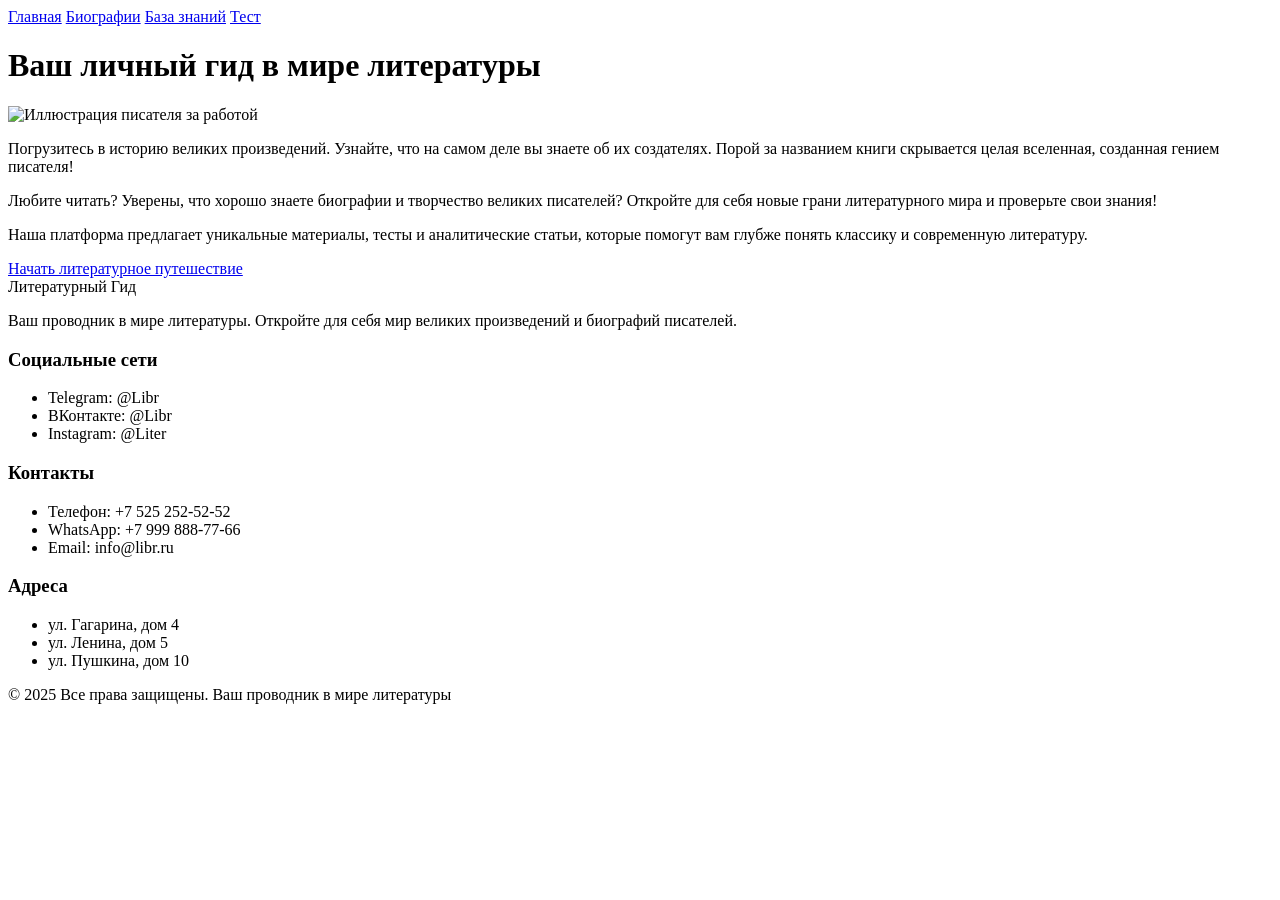
==== index.html @ 695255b5 "Add files via upload" ====
<!DOCTYPE html>
<html lang="ru">
<head>
  <meta charset="utf-8" />
  <meta name="viewport" content="width=device-width,initial-scale=1" />
  <title>Ваш личный гид в мире литературы</title>
  <!-- Подключение CSS файла -->
  <link rel="stylesheet" href="style.css">
  <!-- Мета-теги для SEO -->
  <meta name="description" content="Платформа для изучения литературы, тестов и аналитических статей о писателях и их произведениях">
  <meta name="keywords" content="литература, писатели, книги, тесты, литературный гид">
</head>
<body>
  <!-- Навигация -->
  <nav class="nav" aria-label="Главная навигация">
    <div class="nav-container">
      <div class="nav-inner">
        <a href="index.html">Главная</a>
         <a href="биографии.html">Биографии</a>
        <a href="база.html" class="active" aria-current="page">База знаний</a>
        <a href="тест.html">Тест</a>
      </div>
    </div>
  </nav>

  <!-- Основной контент -->
  <main class="main-container">
    <h1 class="title">Ваш личный гид в мире литературы</h1>

    <div class="content-card">
      <div class="content">
        <div class="portrait">
          <div class="img-wrap">
            <!-- Изображение остается в HTML -->
            <img src="https://avatars.mds.yandex.net/i?id=e82e25212ff44cf7fc9a5218b0ef8dfb_l-5454561-images-thumbs&n=13" 
                 alt="Иллюстрация писателя за работой">
          </div>
        </div>

        <div class="text">
          <p>Погрузитесь в историю великих произведений. Узнайте, что на самом деле вы знаете об их создателях. Порой за названием книги скрывается целая вселенная, созданная гением писателя!</p>

          <p>Любите читать? Уверены, что хорошо знаете биографии и творчество великих писателей? Откройте для себя новые грани литературного мира и проверьте свои знания!</p>

          <p>Наша платформа предлагает уникальные материалы, тесты и аналитические статьи, которые помогут вам глубже понять классику и современную литературу.</p>

          <a href="#tests" class="cta-button">Начать литературное путешествие</a>
        </div>
      </div>
    </div>
  </main>

  <!-- Футер - минималистичный без блоков -->
  <footer class="footer" role="contentinfo" aria-label="Контактная информация и социальные сети">
    <div class="footer-container">
      <!-- Верхняя часть футера -->
      <div class="footer-top">
        <!-- Логотип и описание -->
        <div class="footer-brand">
          <div class="footer-logo">
         Литературный Гид
          </div>
          <p class="footer-description">
            Ваш проводник в мире литературы. Откройте для себя мир великих произведений и биографий писателей.
          </p>
        </div>

        <!-- Информационные колонки -->
        <div class="footer-info">
          <!-- Социальные сети -->
          <div class="info-column">
            <h3 class="column-title">Социальные сети</h3>
            <ul class="column-list">
              <li>Telegram: @Libr</li>
              <li>ВКонтакте: @Libr</li>
              <li>Instagram: @Liter</li>
            </ul>
          </div>

          <!-- Контакты -->
          <div class="info-column">
            <h3 class="column-title">Контакты</h3>
            <ul class="column-list">
              <li class="contact-item">
            <span>Телефон: +7 525 252-52-52</span>
              </li>
              <li class="contact-item">
            <span>WhatsApp: +7 999 888-77-66</span>
              </li>
              <li class="contact-item">
            <span>Email: info@libr.ru</span>
              </li>
            </ul>
          </div>

          <!-- Адреса -->
          <div class="info-column">
            <h3 class="column-title">Адреса</h3>
            <ul class="column-list">
              <li class="address-item">
             <span>ул. Гагарина, дом 4</span>
              </li>
              <li class="address-item">
                <span>ул. Ленина, дом 5</span>
              </li>
              <li class="address-item">
               <span>ул. Пушкина, дом 10</span>
              </li>
            </ul>
          </div>
        </div>
      </div>

      <!-- Нижняя часть футера -->
      <div class="footer-bottom">
        <div class="copyright">
          © 2025 Все права защищены. Ваш проводник в мире литературы
        </div>
      </div>
    </div>
  </footer>
</body>
</html>
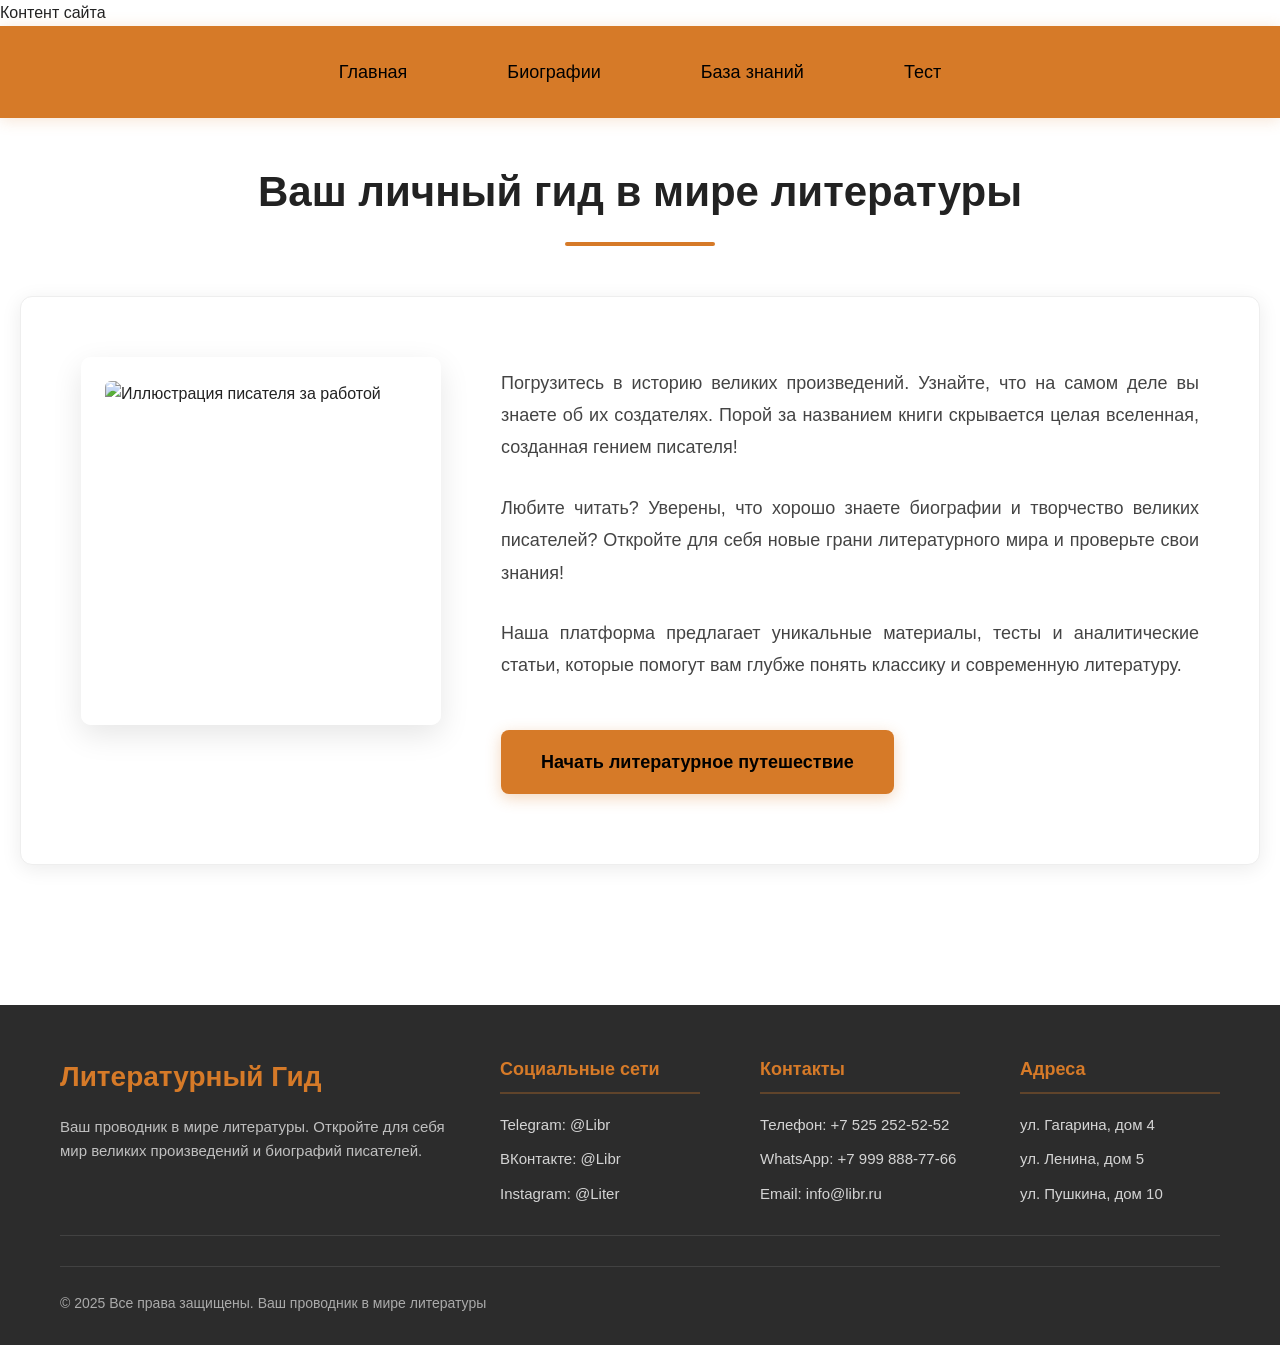
==== commit 20150ff6: "Update index.html" ====
--- a/index.html
+++ b/index.html
@@ -1,6 +1,106 @@
 <!DOCTYPE html>
 <html lang="ru">
 <head>
+  <head>
+    <meta charset="UTF-8">
+    <title>Заголовок страницы</title>
+    <!--В примере используется стиль reset.css. Вы можете использовать свое решение.-->
+    <link rel="stylesheet" href="https://cdnjs.cloudflare.com/ajax/libs/meyer-reset/2.0/reset.min.css">
+    <!--В примере используется библиотека js-cookie для работы с cookie. Вы можете использовать свое решение-->
+    <script type="text/javascript" src="https://cdnjs.cloudflare.com/ajax/libs/js-cookie/2.1.2/js.cookie.js"></script>
+    <style>
+        * {
+            box-sizing: border-box;
+        }
+        body {
+            width: 100%;
+            height: 100%;
+        }
+        .cookie-notification {
+            position: fixed;
+            background-color: rgba(0, 0, 0, .8);
+            bottom: 0;
+            width: 100%;
+            color: white;
+            padding: 15px;
+        }
+        .cookie-notification_hidden_yes {
+            display: none;
+        }
+        .cookie-notification__header {
+            margin-bottom: 10px;
+            font-size: 23px;
+        }
+        .cookie-notification__body {
+            margin-bottom: 10px;
+        }
+    </style>
+</head>
+<body>
+    Контент сайта
+    <div class="cookie-notification cookie-notification_hidden_yes">
+        <div class="cookie-notification__header">Предупреждение о сборе статистики</div>
+        <div class="cookie-notification__body">
+       <p>Этот сайт собирает статистику посещения и данные посетителей.</p>
+       <p>[Ссылка на Пользовательское соглашение вашего сайта или на Политику конфиденциальности вашего сайта]</p>
+        </div>
+        <div class="cookie-notification__buttons">
+            <button class="cookie-notification__button" id="yes">Я согласен</button>
+        </div>
+    </div>
+    <script type="text/javascript">
+        var messageElement = document.querySelector('.cookie-notification');
+        // Если нет cookies, то показываем плашку
+        if (!Cookies.get('agreement')) {
+            showMessage();
+        } else {
+            initCounter();
+        }
+        // Загружаем сам код счетчика сразу
+        (function(m,e,t,r,i,k,a){m[i]=m[i]||function(){(m[i].a=m[i].a||[]).push(arguments)};
+        m[i].l=1*new Date();k=e.createElement(t),a=e.getElementsByTagName(t)[0],k.async=1,k.src=r,a.parentNode.insertBefore(k,a)})
+        (window, document,'script','https://mc.yandex.ru/metrika/tag.js', 'ym')
+        // Функция добавляет класс к DOM-элементу. Вы можете использовать библиотеку jQuery или другой фреймворк
+        function addClass (o, c) {
+            var re = new RegExp("(^|\\s)" + c + "(\\s|$)", "g");
+            if (!o || re.test(o.className)) {
+                return;
+            }
+            o.className = (o.className + " " + c).replace(/\s+/g, " ").replace(/(^ | $)/g, "");
+        }
+        // Функция удаляет класс из DOM-элемента. Вы можете использовать библиотеку jQuery или другой фреймворк
+        function removeClass (o, c) {
+            var re = new RegExp('(^|\\s)' + c + '(\\s|$)', 'g');
+            if (!o) {
+                return;
+            }
+            o.className = o.className.replace(re, '$1').replace(/\s+/g, ' ').replace(/(^ | $)/g, '');
+        }
+        // Функция, которая прячет предупреждение
+        function hideMessage () {
+            addClass(messageElement, 'cookie-notification_hidden_yes');
+        }
+        // Функция, которая показывает предупреждение
+        function showMessage () {
+            removeClass(messageElement, 'cookie-notification_hidden_yes');
+        }
+        function saveAnswer () {
+            // Прячем предупреждение
+            hideMessage();
+
+            // Ставим cookies
+            Cookies.set('agreement', '1');
+        }
+        function initCounter () {
+            ym(XXXX, 'init', {});
+            saveAnswer();
+        }
+        // Нажатие кнопки "Я согласен"
+        document.querySelector('#yes').addEventListener('click', function () {
+            initCounter();
+        });
+    </script>
+</body>
   <meta charset="utf-8" />
   <meta name="viewport" content="width=device-width,initial-scale=1" />
   <title>Ваш личный гид в мире литературы</title>
@@ -120,4 +220,5 @@
     </div>
   </footer>
 </body>
-</html>+
+</html>
--- a/style.css
+++ b/style.css
@@ -0,0 +1,528 @@
+/* Reset and Base Styles */
+* {
+  margin: 0;
+  padding: 0;
+  box-sizing: border-box;
+}
+
+html, body {
+  width: 100%;
+  min-height: 100vh;
+  font-family: "Helvetica Neue", Arial, sans-serif;
+  background: #ffffff;
+  color: #222;
+  line-height: 1.6;
+}
+
+/* Навигация */
+.nav {
+  background: #d67a28;
+  color: #fff;
+  width: 100%;
+  padding: 22px 0;
+  font-weight: 600;
+  box-shadow: 0 2px 15px rgba(214, 122, 40, 0.2);
+  position: sticky;
+  top: 0;
+  z-index: 100;
+}
+
+.nav-container {
+  max-width: 1400px;
+  margin: 0 auto;
+  padding: 0 20px;
+}
+
+.nav-inner {
+  display: flex;
+  justify-content: center;
+  gap: 60px;
+}
+
+.nav a {
+  color: #000;
+  text-decoration: none;
+  font-size: 18px;
+  padding: 10px 20px;
+  border-radius: 8px;
+  transition: all 0.3s ease;
+  position: relative;
+  font-weight: 500;
+}
+
+.nav a:hover {
+  background: rgba(255, 255, 255, 0.25);
+  transform: translateY(-2px);
+}
+
+.nav a::after {
+  content: '';
+  position: absolute;
+  bottom: 0;
+  left: 50%;
+  width: 0;
+  height: 3px;
+  background: #000;
+  transition: all 0.3s ease;
+  transform: translateX(-50%);
+}
+
+.nav a:hover::after {
+  width: 80%;
+}
+
+/* Основной контент */
+.main-container {
+  max-width: 1400px;
+  margin: 0 auto;
+  padding: 40px 20px;
+  width: 100%;
+}
+
+/* Заголовок */
+.title {
+  text-align: center;
+  margin-bottom: 50px;
+  font-size: 42px;
+  font-weight: 700;
+  color: #222;
+  position: relative;
+  padding-bottom: 20px;
+}
+
+.title::after {
+  content: '';
+  position: absolute;
+  bottom: 0;
+  left: 50%;
+  transform: translateX(-50%);
+  width: 150px;
+  height: 4px;
+  background: #d67a28;
+  border-radius: 2px;
+}
+
+/* Карточка с контентом */
+.content-card {
+  background: #ffffff;
+  padding: 60px;
+  border-radius: 12px;
+  box-shadow: 0 4px 20px rgba(0, 0, 0, 0.08);
+  transition: transform 0.3s ease;
+  margin-bottom: 40px;
+  border: 1px solid #eee;
+}
+
+.content-card:hover {
+  transform: translateY(-5px);
+  box-shadow: 0 8px 30px rgba(0, 0, 0, 0.12);
+}
+
+/* Контейнер контента */
+.content {
+  display: flex;
+  gap: 60px;
+  width: 100%;
+  align-items: flex-start;
+}
+
+/* Блок с изображением */
+.portrait {
+  flex-shrink: 0;
+  width: 360px;
+  display: flex;
+  justify-content: center;
+  align-items: flex-start;
+}
+
+.img-wrap {
+  background: transparent;
+  padding: 16px;
+  border: 8px solid #ffffff;
+  box-shadow: 0 10px 30px rgba(0, 0, 0, 0.1);
+  border-radius: 10px;
+  transition: all 0.4s ease;
+  overflow: hidden;
+}
+
+.img-wrap:hover {
+  transform: rotate(-1deg);
+  box-shadow: 0 15px 40px rgba(0, 0, 0, 0.15);
+}
+
+.portrait img {
+  display: block;
+  width: 320px;
+  height: 320px;
+  object-fit: cover;
+  border-radius: 6px;
+  transition: transform 0.5s ease;
+}
+
+.img-wrap:hover img {
+  transform: scale(1.05);
+}
+
+/* Текстовая часть */
+.text {
+  flex: 1;
+  font-size: 19px;
+  line-height: 1.8;
+  color: #444;
+  padding: 10px 0;
+}
+
+.text p {
+  margin-bottom: 28px;
+  text-align: justify;
+  font-size: 18px;
+}
+
+/* Кнопка */
+.cta-button {
+  display: inline-block;
+  background: #d67a28;
+  color: #000;
+  padding: 16px 40px;
+  font-size: 18px;
+  font-weight: 600;
+  text-decoration: none;
+  border-radius: 8px;
+  border: none;
+  cursor: pointer;
+  transition: all 0.3s ease;
+  margin-top: 20px;
+  box-shadow: 0 4px 15px rgba(214, 122, 40, 0.3);
+}
+
+.cta-button:hover {
+  background: #e88a38;
+  transform: translateY(-3px);
+  box-shadow: 0 6px 20px rgba(214, 122, 40, 0.4);
+}
+
+/* Футер - минималистичный дизайн без блоков */
+.footer {
+  background: #2c2c2c;
+  color: #fff;
+  width: 100%;
+  padding: 50px 0 30px;
+  margin-top: 60px;
+  font-size: 15px;
+}
+
+.footer-container {
+  max-width: 1200px;
+  margin: 0 auto;
+  padding: 0 20px;
+  width: 100%;
+}
+
+/* Верхняя часть футера */
+.footer-top {
+  display: flex;
+  justify-content: space-between;
+  align-items: flex-start;
+  padding-bottom: 30px;
+  border-bottom: 1px solid rgba(255, 255, 255, 0.1);
+  margin-bottom: 30px;
+  flex-wrap: wrap;
+  gap: 40px;
+}
+
+/* Логотип и описание */
+.footer-brand {
+  flex: 1;
+  min-width: 300px;
+}
+
+.footer-logo {
+  font-size: 28px;
+  font-weight: 700;
+  color: #d67a28;
+  margin-bottom: 15px;
+  display: flex;
+  align-items: center;
+  gap: 10px;
+}
+
+.footer-description {
+  color: rgba(255, 255, 255, 0.7);
+  line-height: 1.6;
+  max-width: 400px;
+}
+
+/* Информационные колонки */
+.footer-info {
+  display: flex;
+  gap: 60px;
+  flex-wrap: wrap;
+}
+
+.info-column {
+  min-width: 200px;
+}
+
+.column-title {
+  color: #d67a28;
+  font-size: 18px;
+  font-weight: 600;
+  margin-bottom: 20px;
+  padding-bottom: 8px;
+  border-bottom: 2px solid rgba(214, 122, 40, 0.3);
+}
+
+.column-list {
+  list-style: none;
+}
+
+.column-list li {
+  margin-bottom: 12px;
+  color: rgba(255, 255, 255, 0.8);
+  line-height: 1.5;
+}
+
+.column-list li:last-child {
+  margin-bottom: 0;
+}
+
+.column-list li i {
+  margin-right: 8px;
+  color: #d67a28;
+}
+
+/* Социальные сети */
+.social-section {
+  margin-top: 10px;
+}
+
+.social-links {
+  display: flex;
+  gap: 12px;
+  margin-top: 15px;
+}
+
+.social-link {
+  color: rgba(255, 255, 255, 0.8);
+  text-decoration: none;
+  transition: all 0.3s ease;
+}
+
+.social-link:hover {
+  color: #d67a28;
+  transform: translateY(-2px);
+}
+
+/* Контакты и адреса */
+.contact-item, .address-item {
+  display: flex;
+  align-items: flex-start;
+  margin-bottom: 12px;
+}
+
+.contact-item i, .address-item i {
+  margin-right: 10px;
+  color: #d67a28;
+  min-width: 20px;
+}
+
+/* Нижняя часть футера */
+.footer-bottom {
+  display: flex;
+  justify-content: space-between;
+  align-items: center;
+  padding-top: 25px;
+  border-top: 1px solid rgba(255, 255, 255, 0.1);
+  flex-wrap: wrap;
+  gap: 20px;
+}
+
+.copyright {
+  color: rgba(255, 255, 255, 0.6);
+  font-size: 14px;
+}
+
+.footer-menu {
+  display: flex;
+  gap: 25px;
+}
+
+.footer-menu a {
+  color: rgba(255, 255, 255, 0.7);
+  text-decoration: none;
+  font-size: 14px;
+  transition: all 0.3s ease;
+}
+
+.footer-menu a:hover {
+  color: #d67a28;
+}
+
+/* Адаптивность */
+@media (max-width: 1200px) {
+  .content {
+    flex-direction: column;
+    align-items: center;
+    gap: 40px;
+  }
+  
+  .portrait {
+    width: 100%;
+    justify-content: center;
+  }
+  
+  .img-wrap {
+    max-width: 400px;
+  }
+  
+  .portrait img {
+    width: 100%;
+    height: auto;
+    max-height: 400px;
+  }
+  
+  .text {
+    text-align: center;
+  }
+  
+  .text p {
+    text-align: center;
+  }
+  
+  .footer-top {
+    flex-direction: column;
+  }
+  
+  .footer-info {
+    width: 100%;
+    justify-content: space-between;
+  }
+}
+
+@media (max-width: 992px) {
+  .nav-inner {
+    gap: 30px;
+    flex-wrap: wrap;
+  }
+  
+  .content-card {
+    padding: 40px 30px;
+  }
+  
+  .title {
+    font-size: 36px;
+  }
+  
+  .nav a {
+    font-size: 16px;
+    padding: 8px 16px;
+  }
+}
+
+@media (max-width: 768px) {
+  .nav-inner {
+    flex-direction: column;
+    gap: 15px;
+    align-items: center;
+  }
+  
+  .nav a {
+    width: 200px;
+    text-align: center;
+  }
+  
+  .content-card {
+    padding: 30px 20px;
+  }
+  
+  .title {
+    font-size: 32px;
+    margin-bottom: 30px;
+  }
+  
+  .text {
+    font-size: 17px;
+  }
+  
+  .text p {
+    font-size: 17px;
+  }
+  
+  .img-wrap {
+    padding: 12px;
+  }
+  
+  .portrait img {
+    max-height: 350px;
+  }
+  
+  .cta-button {
+    width: 100%;
+    padding: 18px;
+    font-size: 17px;
+  }
+  
+  .footer {
+    padding: 40px 0 25px;
+    margin-top: 40px;
+  }
+  
+  .footer-info {
+    flex-direction: column;
+    gap: 30px;
+  }
+  
+  .info-column {
+    min-width: 100%;
+  }
+  
+  .footer-bottom {
+    flex-direction: column;
+    text-align: center;
+    gap: 15px;
+  }
+  
+  .footer-menu {
+    justify-content: center;
+    flex-wrap: wrap;
+  }
+}
+
+@media (max-width: 576px) {
+  .title {
+    font-size: 28px;
+  }
+  
+  .content-card {
+    padding: 25px 15px;
+  }
+  
+  .main-container {
+    padding: 30px 15px;
+  }
+  
+  .nav-container {
+    padding: 0 15px;
+  }
+  
+  .footer {
+    padding: 35px 0 20px;
+    font-size: 14px;
+  }
+  
+  .footer-logo {
+    font-size: 24px;
+  }
+  
+  .column-title {
+    font-size: 16px;
+  }
+  
+  .footer-menu a {
+    font-size: 13px;
+  }
+  
+  .copyright {
+    font-size: 13px;
+  }
+}
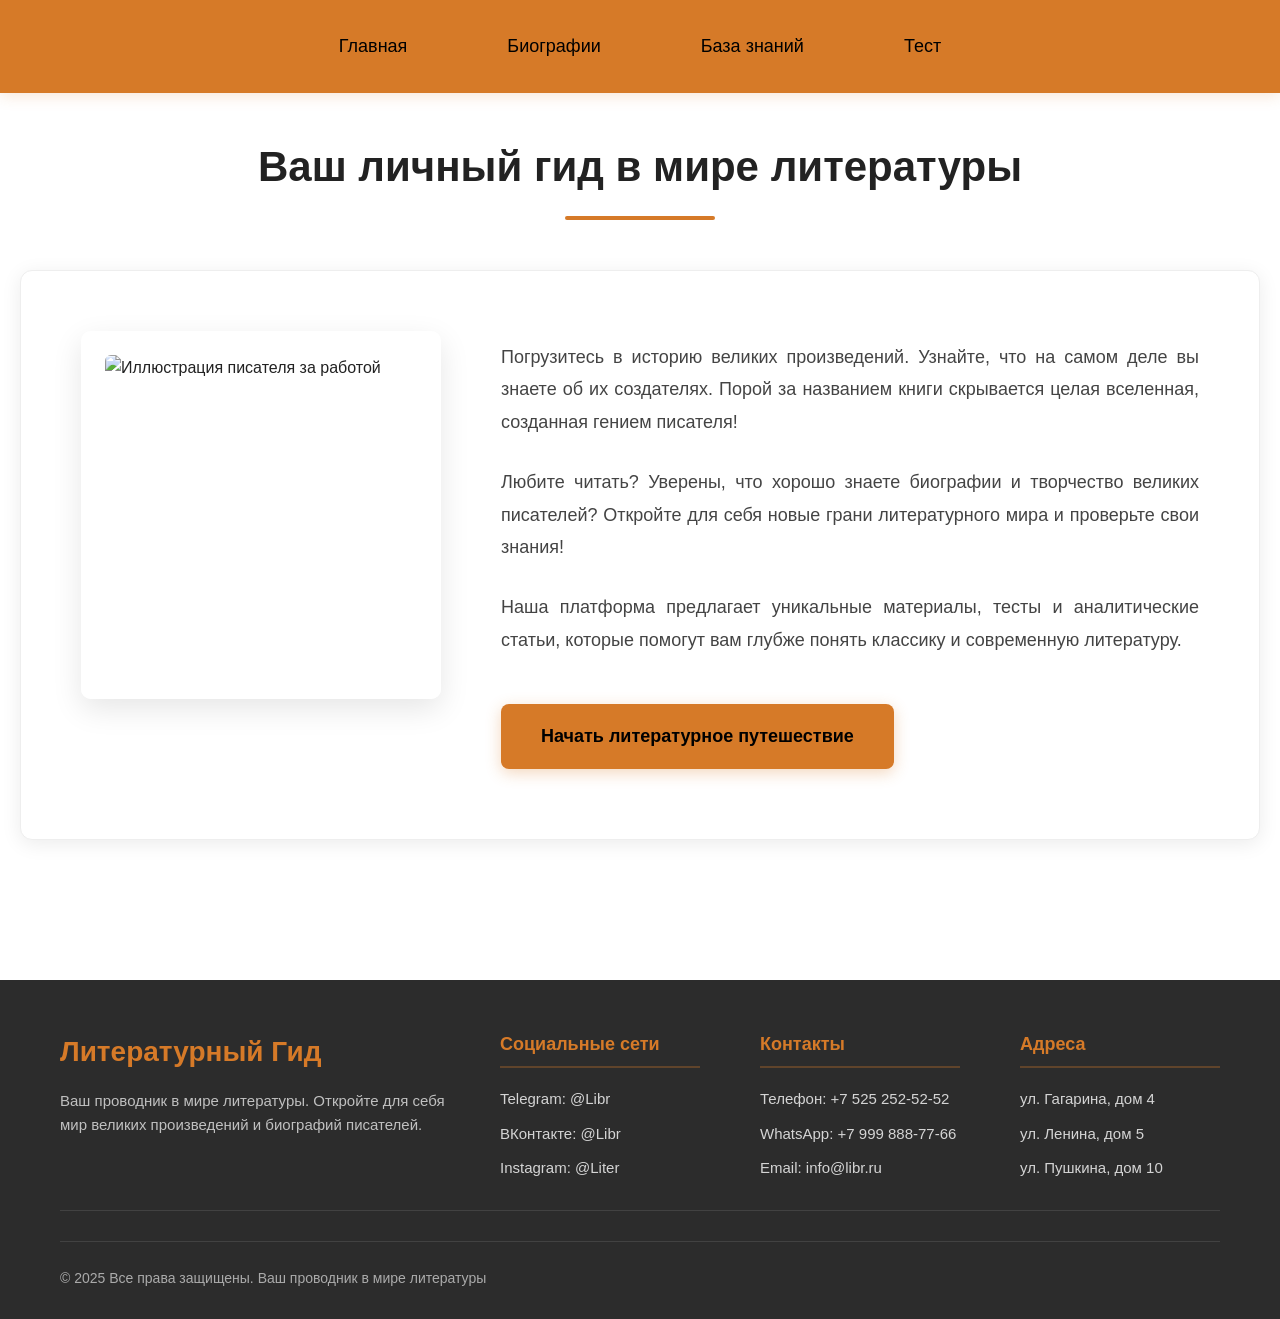
==== commit 66213c95: "Update index.html" ====
--- a/index.html
+++ b/index.html
@@ -1,106 +1,6 @@
 <!DOCTYPE html>
 <html lang="ru">
 <head>
-  <head>
-    <meta charset="UTF-8">
-    <title>Заголовок страницы</title>
-    <!--В примере используется стиль reset.css. Вы можете использовать свое решение.-->
-    <link rel="stylesheet" href="https://cdnjs.cloudflare.com/ajax/libs/meyer-reset/2.0/reset.min.css">
-    <!--В примере используется библиотека js-cookie для работы с cookie. Вы можете использовать свое решение-->
-    <script type="text/javascript" src="https://cdnjs.cloudflare.com/ajax/libs/js-cookie/2.1.2/js.cookie.js"></script>
-    <style>
-        * {
-            box-sizing: border-box;
-        }
-        body {
-            width: 100%;
-            height: 100%;
-        }
-        .cookie-notification {
-            position: fixed;
-            background-color: rgba(0, 0, 0, .8);
-            bottom: 0;
-            width: 100%;
-            color: white;
-            padding: 15px;
-        }
-        .cookie-notification_hidden_yes {
-            display: none;
-        }
-        .cookie-notification__header {
-            margin-bottom: 10px;
-            font-size: 23px;
-        }
-        .cookie-notification__body {
-            margin-bottom: 10px;
-        }
-    </style>
-</head>
-<body>
-    Контент сайта
-    <div class="cookie-notification cookie-notification_hidden_yes">
-        <div class="cookie-notification__header">Предупреждение о сборе статистики</div>
-        <div class="cookie-notification__body">
-       <p>Этот сайт собирает статистику посещения и данные посетителей.</p>
-       <p>[Ссылка на Пользовательское соглашение вашего сайта или на Политику конфиденциальности вашего сайта]</p>
-        </div>
-        <div class="cookie-notification__buttons">
-            <button class="cookie-notification__button" id="yes">Я согласен</button>
-        </div>
-    </div>
-    <script type="text/javascript">
-        var messageElement = document.querySelector('.cookie-notification');
-        // Если нет cookies, то показываем плашку
-        if (!Cookies.get('agreement')) {
-            showMessage();
-        } else {
-            initCounter();
-        }
-        // Загружаем сам код счетчика сразу
-        (function(m,e,t,r,i,k,a){m[i]=m[i]||function(){(m[i].a=m[i].a||[]).push(arguments)};
-        m[i].l=1*new Date();k=e.createElement(t),a=e.getElementsByTagName(t)[0],k.async=1,k.src=r,a.parentNode.insertBefore(k,a)})
-        (window, document,'script','https://mc.yandex.ru/metrika/tag.js', 'ym')
-        // Функция добавляет класс к DOM-элементу. Вы можете использовать библиотеку jQuery или другой фреймворк
-        function addClass (o, c) {
-            var re = new RegExp("(^|\\s)" + c + "(\\s|$)", "g");
-            if (!o || re.test(o.className)) {
-                return;
-            }
-            o.className = (o.className + " " + c).replace(/\s+/g, " ").replace(/(^ | $)/g, "");
-        }
-        // Функция удаляет класс из DOM-элемента. Вы можете использовать библиотеку jQuery или другой фреймворк
-        function removeClass (o, c) {
-            var re = new RegExp('(^|\\s)' + c + '(\\s|$)', 'g');
-            if (!o) {
-                return;
-            }
-            o.className = o.className.replace(re, '$1').replace(/\s+/g, ' ').replace(/(^ | $)/g, '');
-        }
-        // Функция, которая прячет предупреждение
-        function hideMessage () {
-            addClass(messageElement, 'cookie-notification_hidden_yes');
-        }
-        // Функция, которая показывает предупреждение
-        function showMessage () {
-            removeClass(messageElement, 'cookie-notification_hidden_yes');
-        }
-        function saveAnswer () {
-            // Прячем предупреждение
-            hideMessage();
-
-            // Ставим cookies
-            Cookies.set('agreement', '1');
-        }
-        function initCounter () {
-            ym(XXXX, 'init', {});
-            saveAnswer();
-        }
-        // Нажатие кнопки "Я согласен"
-        document.querySelector('#yes').addEventListener('click', function () {
-            initCounter();
-        });
-    </script>
-</body>
   <meta charset="utf-8" />
   <meta name="viewport" content="width=device-width,initial-scale=1" />
   <title>Ваш личный гид в мире литературы</title>
@@ -222,3 +122,4 @@
 </body>
 
 </html>
+
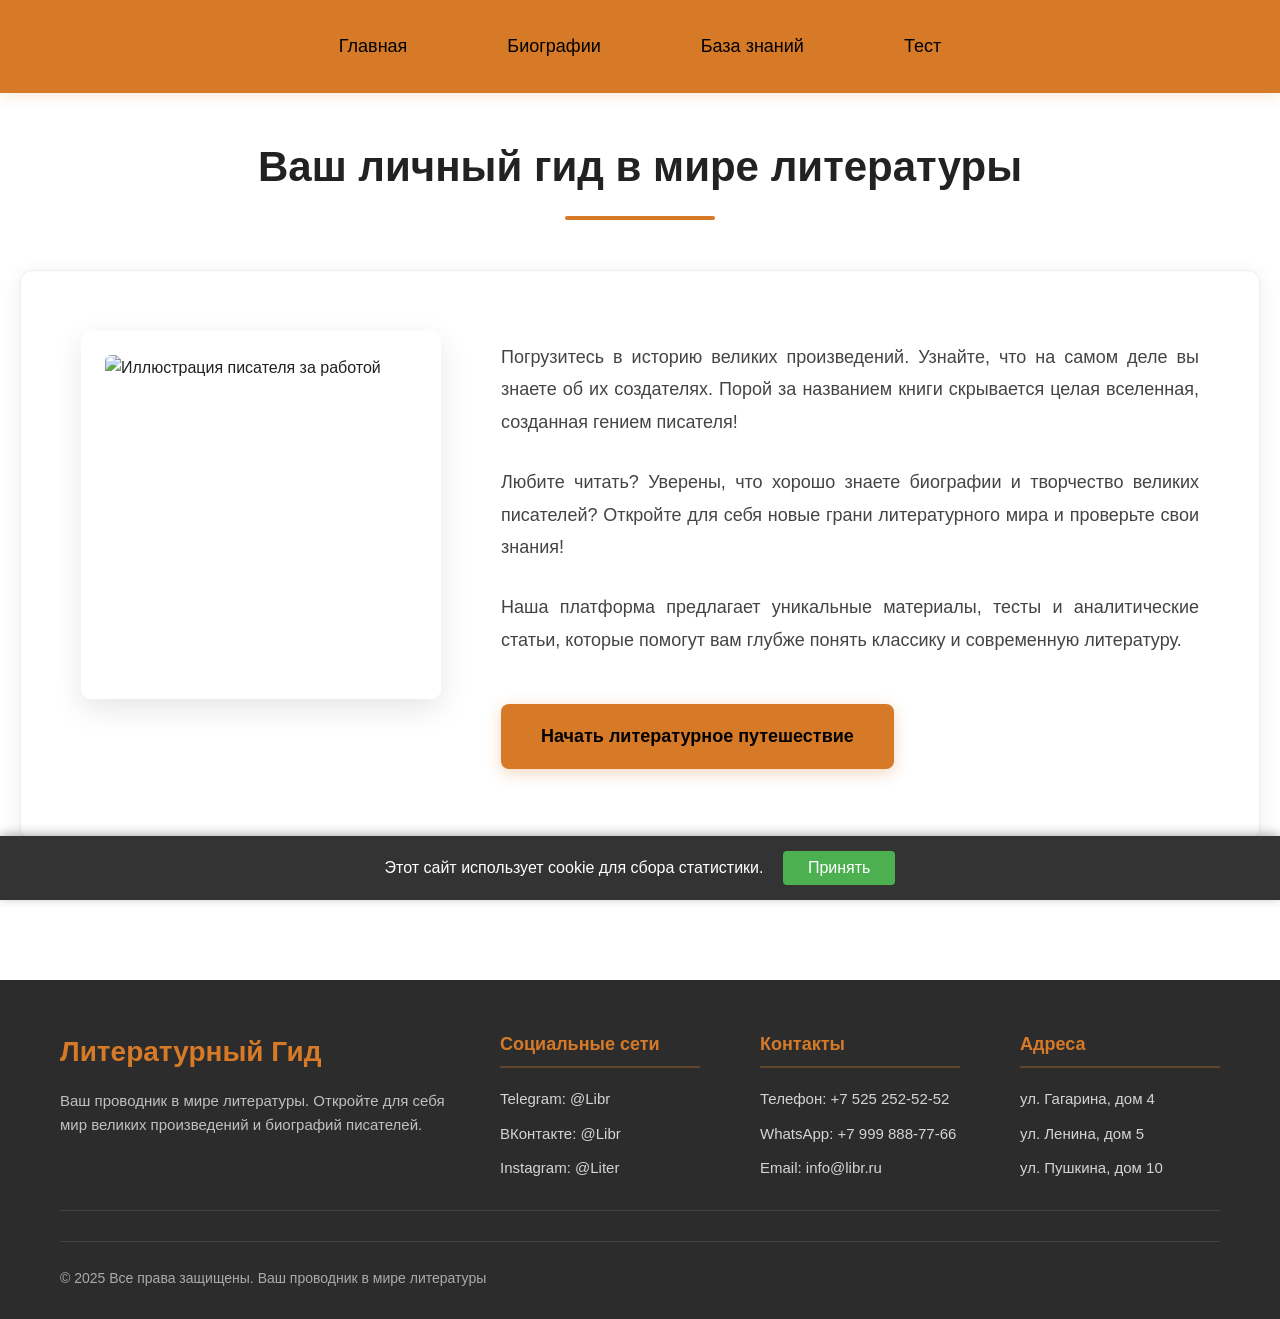
==== commit f2d6152f: "Update index.html" ====
--- a/index.html
+++ b/index.html
@@ -9,6 +9,40 @@
   <!-- Мета-теги для SEO -->
   <meta name="description" content="Платформа для изучения литературы, тестов и аналитических статей о писателях и их произведениях">
   <meta name="keywords" content="литература, писатели, книги, тесты, литературный гид">
+  <style>
+    /* Простые стили для уведомления */
+    .cookie-banner {
+      position: fixed;
+      bottom: 0;
+      left: 0;
+      right: 0;
+      background: #333;
+      color: white;
+      padding: 15px;
+      text-align: center;
+      z-index: 1000;
+      box-shadow: 0 -2px 10px rgba(0,0,0,0.3);
+    }
+    
+    .cookie-banner button {
+      background: #4CAF50;
+      color: white;
+      border: none;
+      padding: 8px 25px;
+      margin-left: 15px;
+      border-radius: 4px;
+      cursor: pointer;
+      font-size: 16px;
+    }
+    
+    .cookie-banner button:hover {
+      background: #45a049;
+    }
+    
+    .cookie-banner.hidden {
+      display: none;
+    }
+  </style>
 </head>
 <body>
   <!-- Навигация -->
@@ -119,7 +153,24 @@
       </div>
     </div>
   </footer>
+
+  <!-- Простое уведомление о cookie -->
+  <div id="cookieBanner" class="cookie-banner">
+    <span>Этот сайт использует cookie для сбора статистики.</span>
+    <button onclick="acceptCookies()">Принять</button>
+  </div>
+
+  <script>
+    function acceptCookies() {
+      document.getElementById('cookieBanner').classList.add('hidden');
+      // Можно сохранить в localStorage, чтобы больше не показывать
+      localStorage.setItem('cookiesAccepted', 'true');
+    }
+    
+    // Проверяем, принимал ли пользователь cookie раньше
+    if (localStorage.getItem('cookiesAccepted') === 'true') {
+      document.getElementById('cookieBanner').classList.add('hidden');
+    }
+  </script>
 </body>
-
 </html>
-
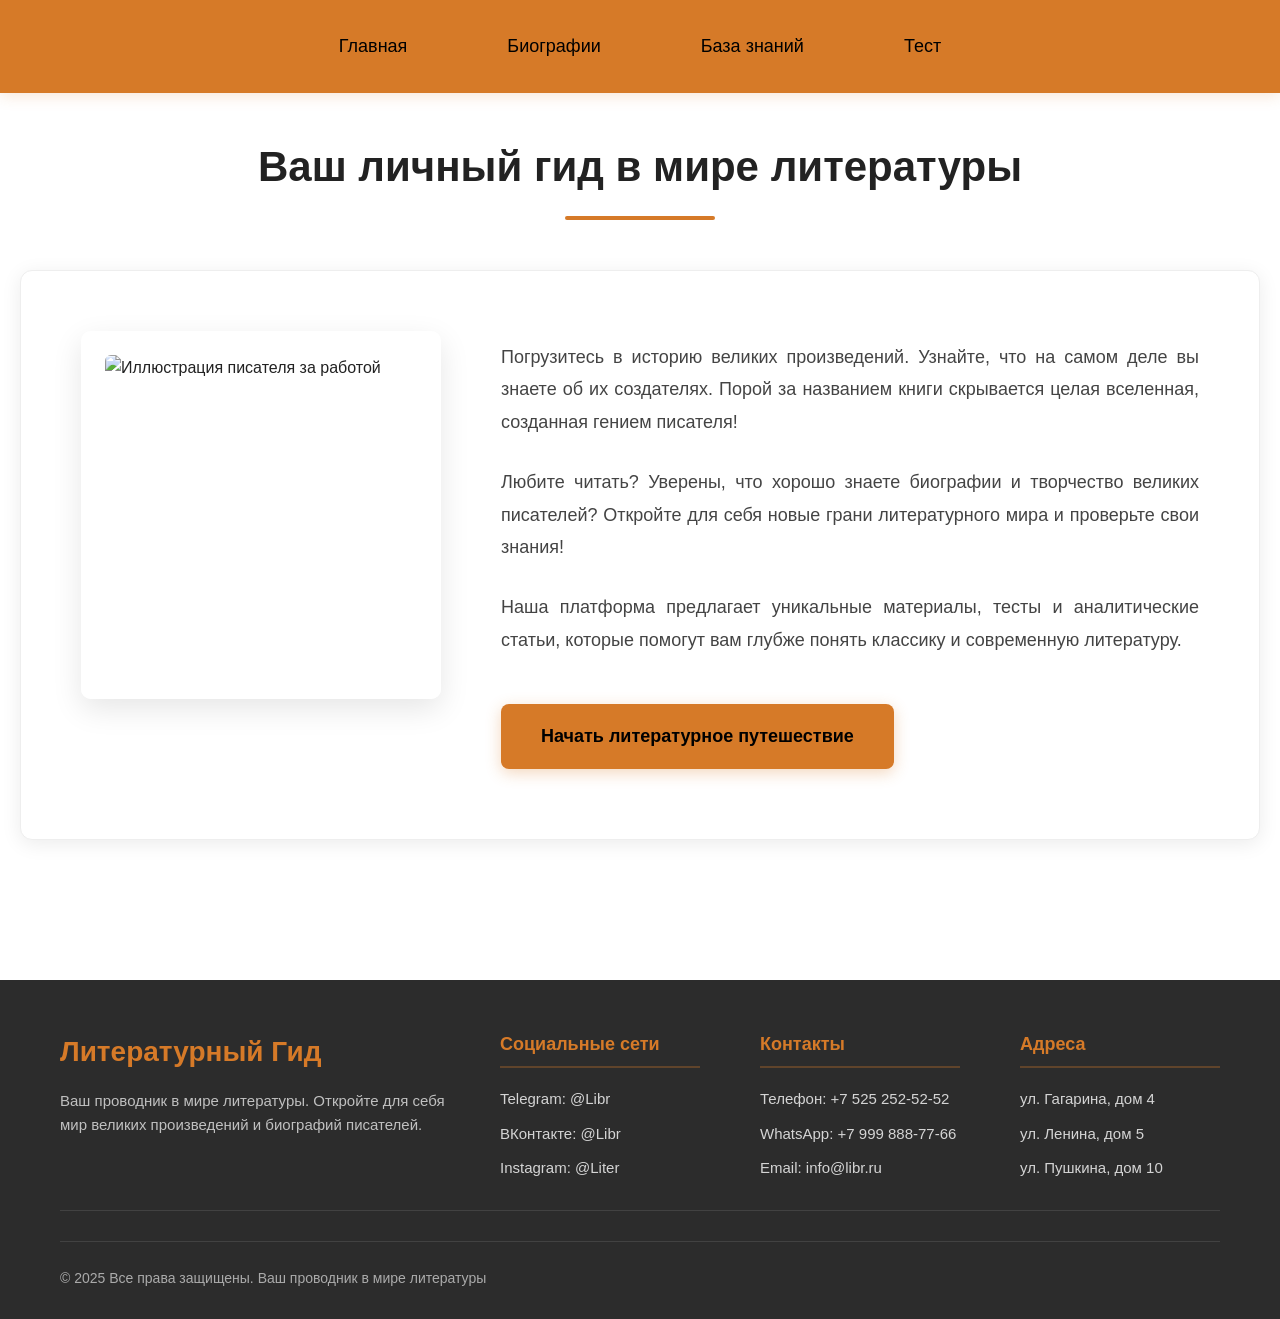
==== commit 006ed87d: "Update index.html" ====
--- a/index.html
+++ b/index.html
@@ -9,40 +9,6 @@
   <!-- Мета-теги для SEO -->
   <meta name="description" content="Платформа для изучения литературы, тестов и аналитических статей о писателях и их произведениях">
   <meta name="keywords" content="литература, писатели, книги, тесты, литературный гид">
-  <style>
-    /* Простые стили для уведомления */
-    .cookie-banner {
-      position: fixed;
-      bottom: 0;
-      left: 0;
-      right: 0;
-      background: #333;
-      color: white;
-      padding: 15px;
-      text-align: center;
-      z-index: 1000;
-      box-shadow: 0 -2px 10px rgba(0,0,0,0.3);
-    }
-    
-    .cookie-banner button {
-      background: #4CAF50;
-      color: white;
-      border: none;
-      padding: 8px 25px;
-      margin-left: 15px;
-      border-radius: 4px;
-      cursor: pointer;
-      font-size: 16px;
-    }
-    
-    .cookie-banner button:hover {
-      background: #45a049;
-    }
-    
-    .cookie-banner.hidden {
-      display: none;
-    }
-  </style>
 </head>
 <body>
   <!-- Навигация -->
@@ -153,24 +119,5 @@
       </div>
     </div>
   </footer>
-
-  <!-- Простое уведомление о cookie -->
-  <div id="cookieBanner" class="cookie-banner">
-    <span>Этот сайт использует cookie для сбора статистики.</span>
-    <button onclick="acceptCookies()">Принять</button>
-  </div>
-
-  <script>
-    function acceptCookies() {
-      document.getElementById('cookieBanner').classList.add('hidden');
-      // Можно сохранить в localStorage, чтобы больше не показывать
-      localStorage.setItem('cookiesAccepted', 'true');
-    }
-    
-    // Проверяем, принимал ли пользователь cookie раньше
-    if (localStorage.getItem('cookiesAccepted') === 'true') {
-      document.getElementById('cookieBanner').classList.add('hidden');
-    }
-  </script>
 </body>
 </html>
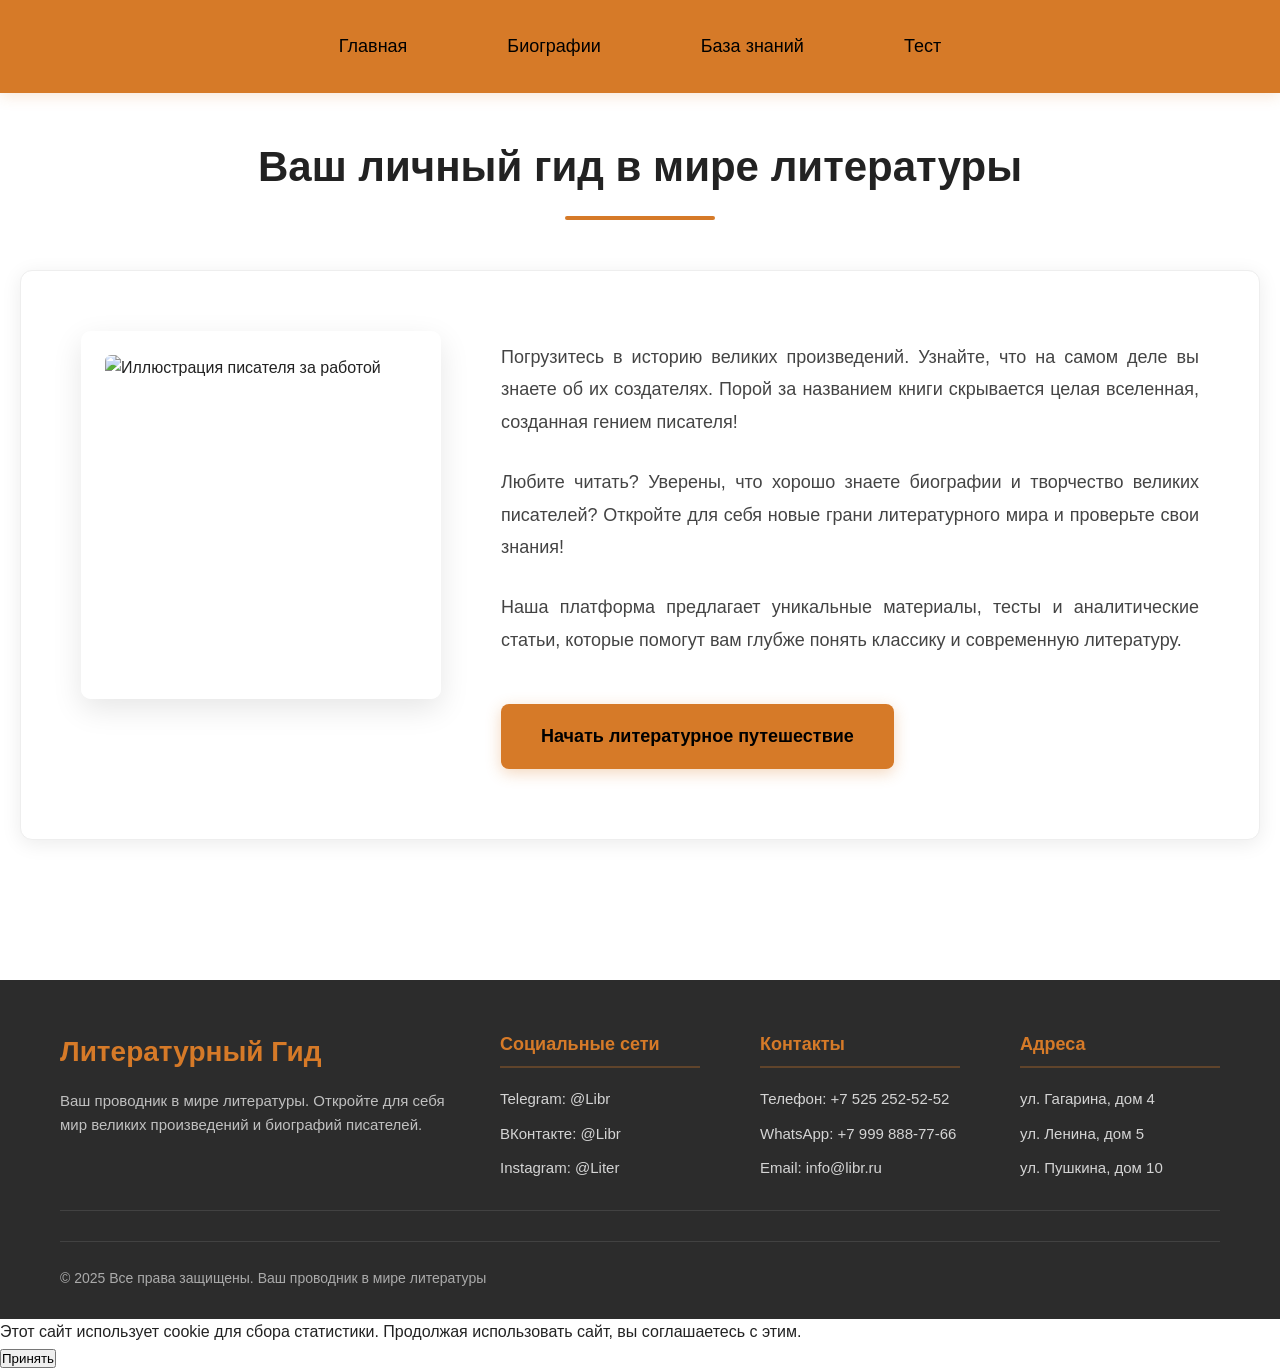
==== commit 238e6e3e: "Update index.html" ====
--- a/index.html
+++ b/index.html
@@ -50,7 +50,7 @@
     </div>
   </main>
 
-  <!-- Футер - минималистичный без блоков -->
+  <!-- Футер -->
   <footer class="footer" role="contentinfo" aria-label="Контактная информация и социальные сети">
     <div class="footer-container">
       <!-- Верхняя часть футера -->
@@ -119,5 +119,14 @@
       </div>
     </div>
   </footer>
+
+  <!-- Уведомление о cookie -->
+  <div id="cookieNotification" class="cookie-notification hidden">
+    <p>Этот сайт использует cookie для сбора статистики. Продолжая использовать сайт, вы соглашаетесь с этим.</p>
+    <button id="acceptCookies">Принять</button>
+  </div>
+
+  <!-- Подключение JS файла -->
+  <script src="script5.js"></script>
 </body>
 </html>
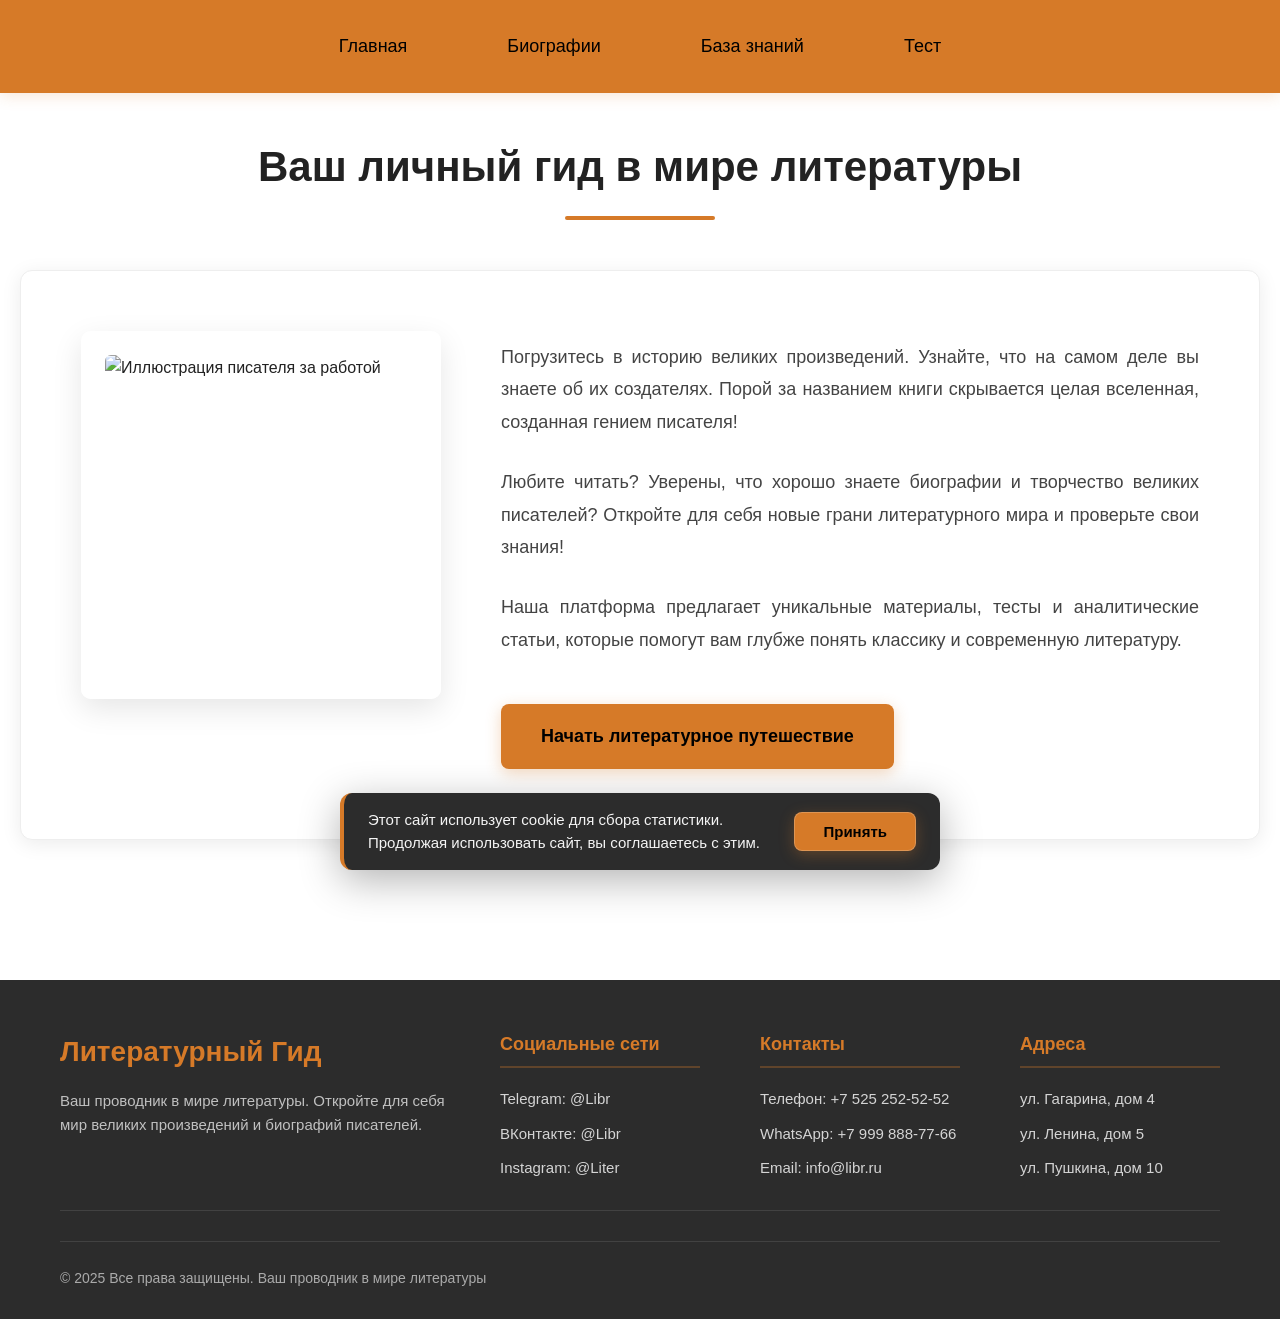
==== commit 830a39b0: "Update index.html" ====
--- a/index.html
+++ b/index.html
@@ -1,6 +1,19 @@
 <!DOCTYPE html>
 <html lang="ru">
 <head>
+  <!-- Yandex.Metrika counter -->
+<script type="text/javascript">
+    (function(m,e,t,r,i,k,a){
+        m[i]=m[i]||function(){(m[i].a=m[i].a||[]).push(arguments)};
+        m[i].l=1*new Date();
+        for (var j = 0; j < document.scripts.length; j++) {if (document.scripts[j].src === r) { return; }}
+        k=e.createElement(t),a=e.getElementsByTagName(t)[0],k.async=1,k.src=r,a.parentNode.insertBefore(k,a)
+    })(window, document,'script','https://mc.yandex.ru/metrika/tag.js?id=106858210', 'ym');
+
+    ym(106858210, 'init', {ssr:true, webvisor:true, clickmap:true, ecommerce:"dataLayer", referrer: document.referrer, url: location.href, accurateTrackBounce:true, trackLinks:true});
+</script>
+<noscript><div><img src="https://mc.yandex.ru/watch/106858210" style="position:absolute; left:-9999px;" alt="" /></div></noscript>
+<!-- /Yandex.Metrika counter -->
   <meta charset="utf-8" />
   <meta name="viewport" content="width=device-width,initial-scale=1" />
   <title>Ваш личный гид в мире литературы</title>
@@ -130,3 +143,4 @@
   <script src="script5.js"></script>
 </body>
 </html>
+
--- a/style.css
+++ b/style.css
@@ -525,4 +525,99 @@
   .copyright {
     font-size: 13px;
   }
-}+}
+/* Стили для уведомления о cookie */
+.cookie-notification {
+  position: fixed;
+  bottom: 30px;
+  left: 20px;
+  right: 20px;
+  background: #2c2c2c;
+  color: white;
+  padding: 16px 24px;
+  border-radius: 12px;
+  box-shadow: 0 10px 40px rgba(0, 0, 0, 0.3);
+  display: flex;
+  justify-content: space-between;
+  align-items: center;
+  gap: 20px;
+  z-index: 1000;
+  max-width: 600px;
+  margin: 0 auto;
+  transform: translateY(0);
+  transition: transform 0.4s ease, opacity 0.4s ease;
+  border-left: 4px solid #d67a28;
+  opacity: 1;
+}
+
+.cookie-notification.hidden {
+  transform: translateY(200%);
+  opacity: 0;
+  pointer-events: none;
+}
+
+.cookie-notification p {
+  margin: 0;
+  font-size: 15px;
+  line-height: 1.5;
+  color: rgba(255, 255, 255, 0.95);
+  flex: 1;
+}
+
+.cookie-notification button {
+  background: #d67a28;
+  color: #000;
+  border: none;
+  padding: 10px 28px;
+  border-radius: 8px;
+  cursor: pointer;
+  font-size: 15px;
+  font-weight: 600;
+  white-space: nowrap;
+  transition: all 0.3s ease;
+  box-shadow: 0 4px 15px rgba(214, 122, 40, 0.3);
+  border: 1px solid rgba(255, 255, 255, 0.2);
+}
+
+.cookie-notification button:hover {
+  background: #e88a38;
+  transform: translateY(-2px);
+  box-shadow: 0 6px 20px rgba(214, 122, 40, 0.4);
+}
+
+.cookie-notification button:active {
+  transform: translateY(0);
+}
+
+/* Адаптивность для уведомления */
+@media (max-width: 768px) {
+  .cookie-notification {
+    bottom: 20px;
+    left: 15px;
+    right: 15px;
+    padding: 14px 20px;
+    flex-direction: column;
+    text-align: center;
+    gap: 15px;
+  }
+  
+  .cookie-notification p {
+    font-size: 14px;
+  }
+  
+  .cookie-notification button {
+    width: 100%;
+    padding: 12px;
+  }
+}
+
+@media (max-width: 576px) {
+  .cookie-notification {
+    padding: 12px 16px;
+    border-radius: 10px;
+  }
+  
+  .cookie-notification p {
+    font-size: 13px;
+  }
+}
